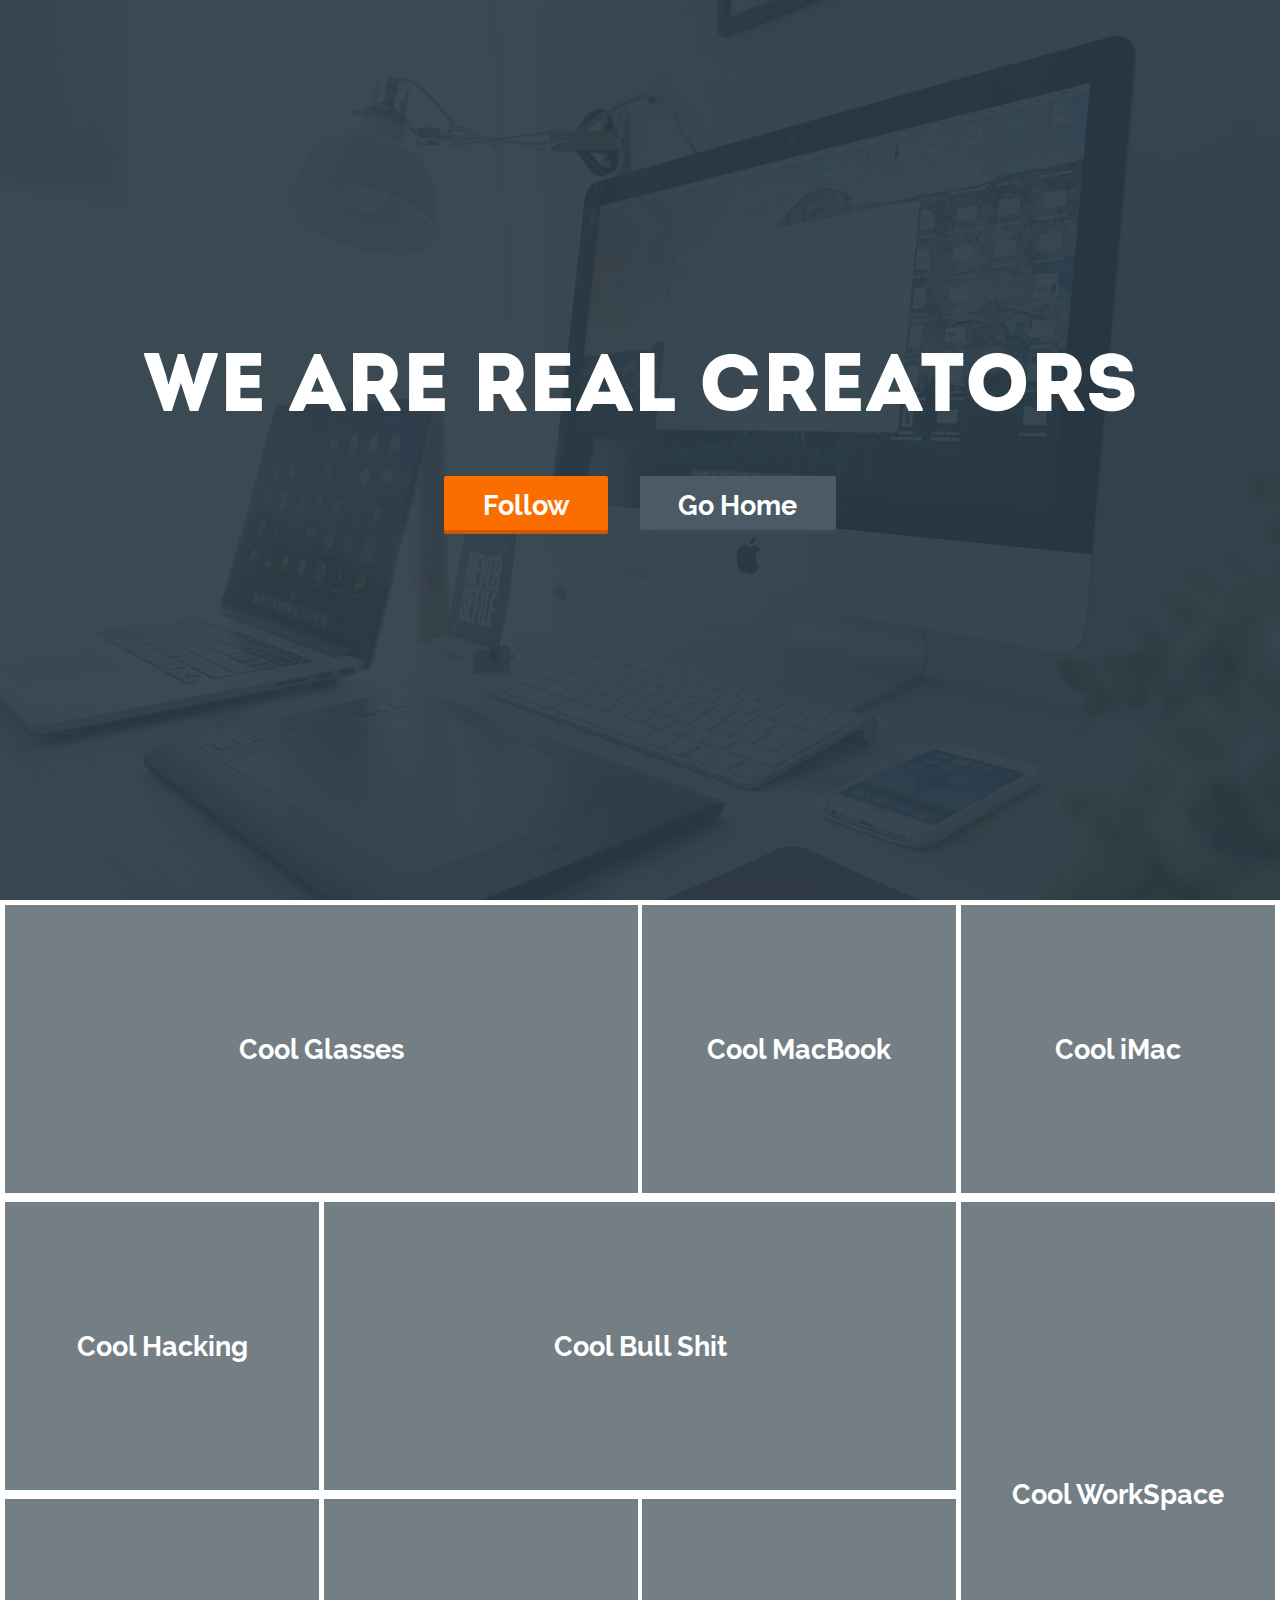
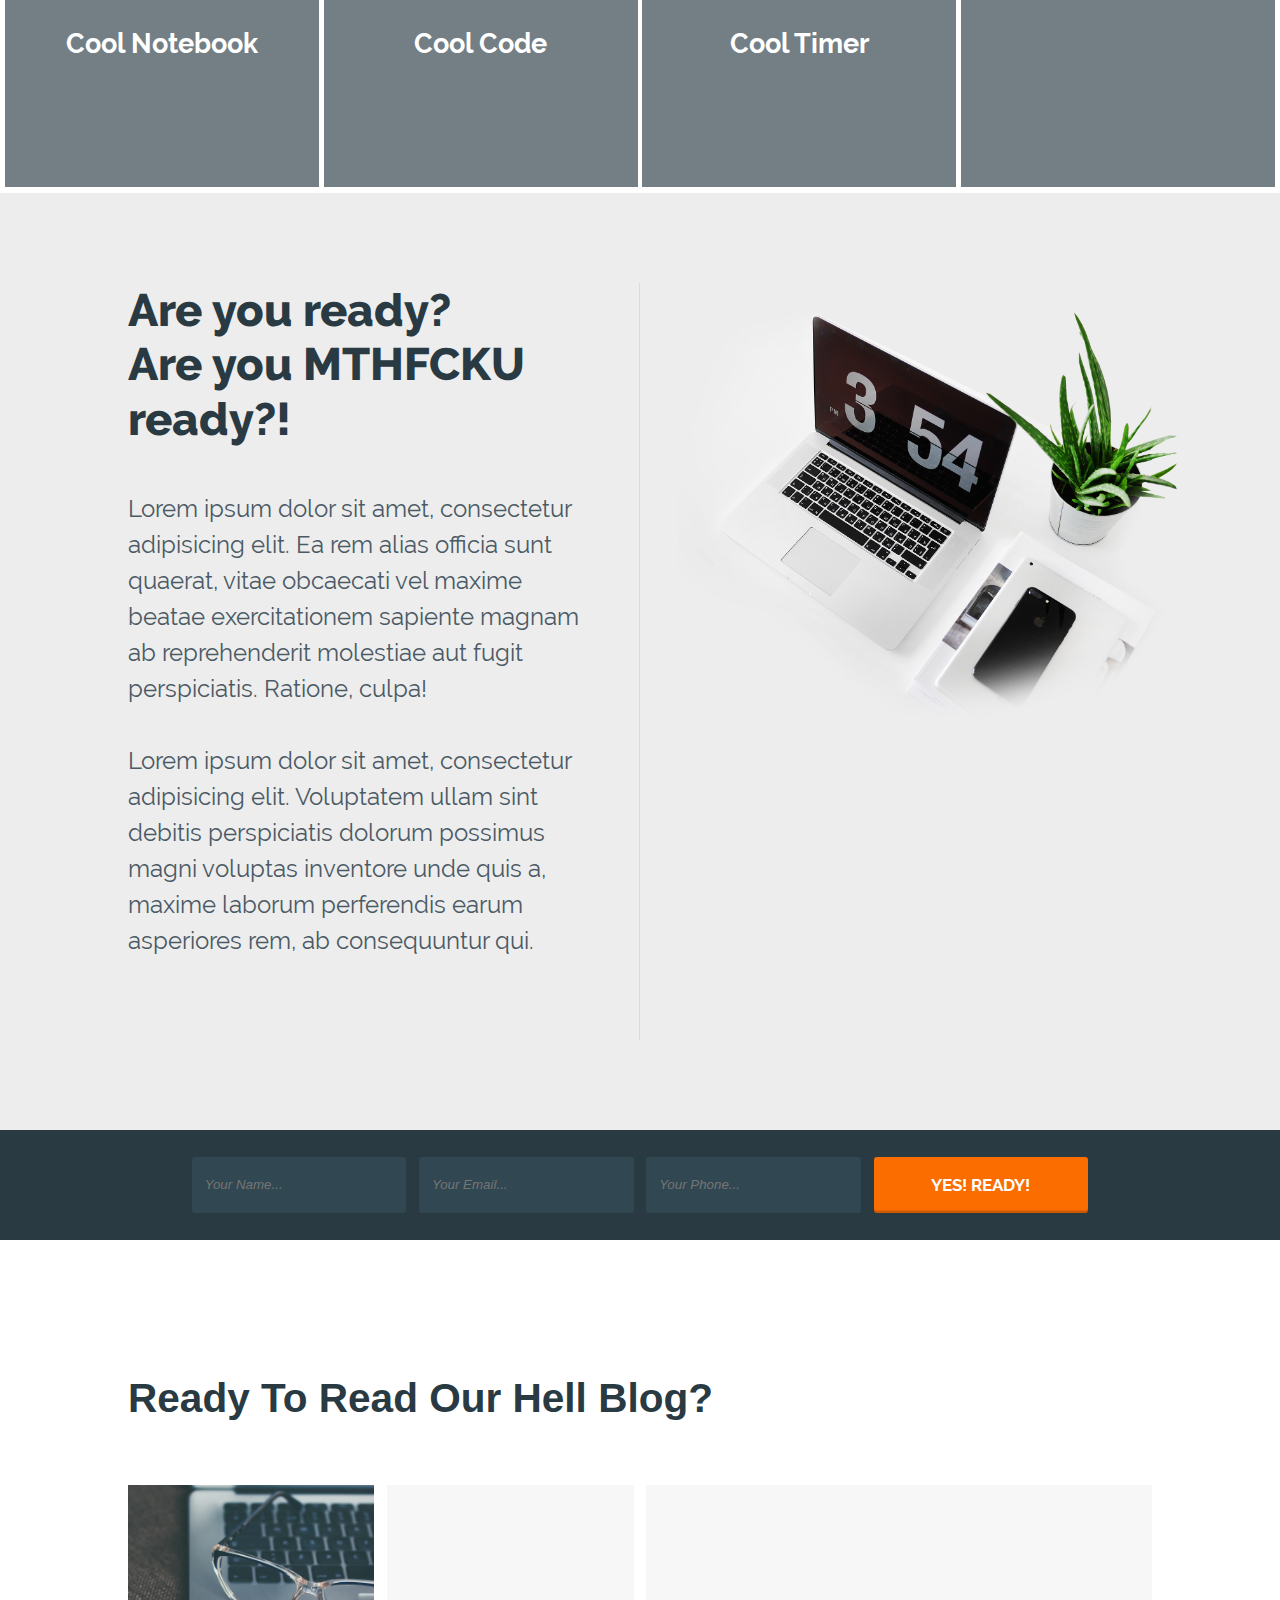
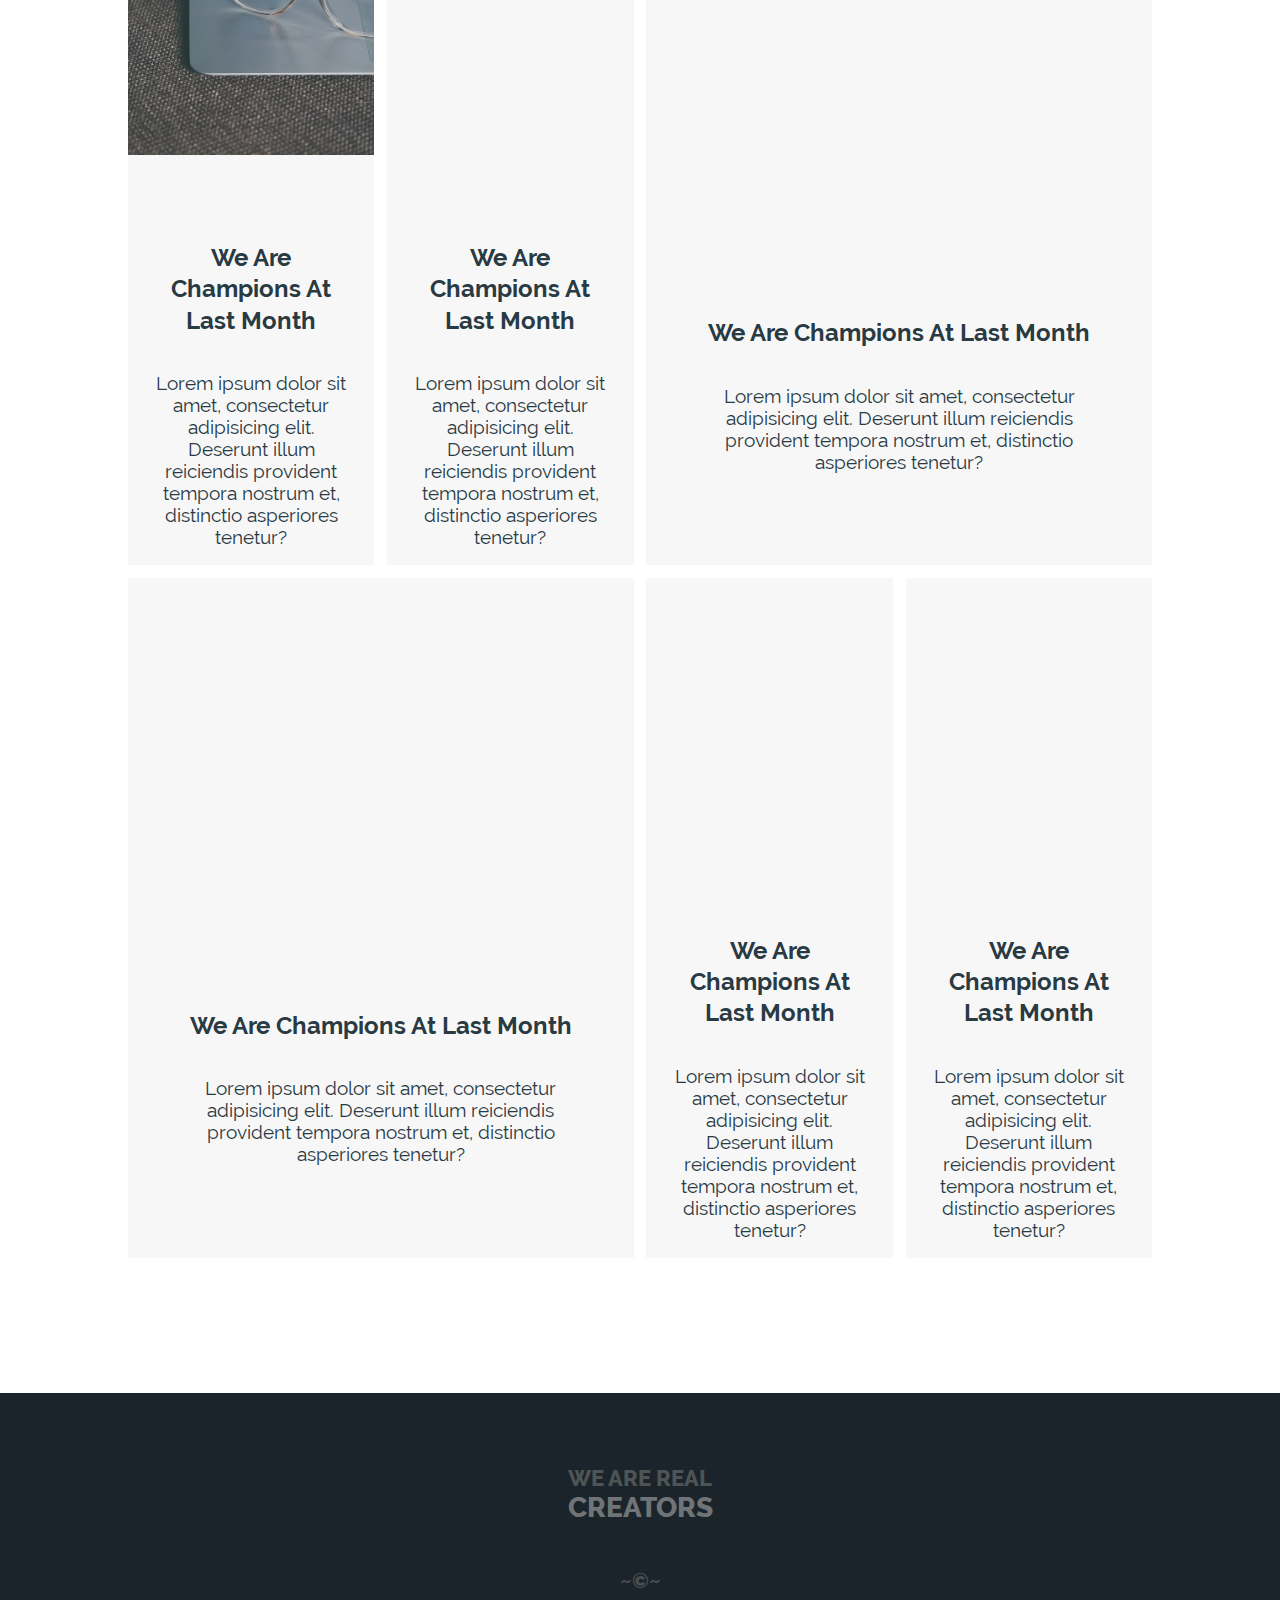
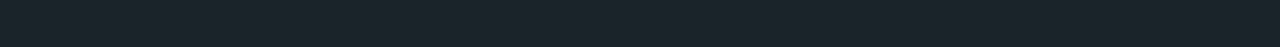
==== sites/creators/index.html @ e2270f5b "Creators" ====
<!DOCTYPE html>
<html lang="en">

<head>

    <meta charset="UTF-8">

    <title>We are real creators</title>
    <meta name="viewport" content="width=device-width, initial-scale=1.0, maximum-scale=1.0">

    <meta name="description" content="We are real creators. We are real champions. We are we!">

    <!-- Data for social networks -->
    <meta property="og:image" content="img/ogimage.jpg">
    <meta property="og:title" content="We are real creators">
    <meta property="og:description" content="We are real creators. We are real champions. We are we!">

    <link rel="shortcut icon" href="../img/favicon/favicon.ico" type="image/x-icon">
    <link rel="apple-touch-icon" href="../img/favicon/apple-touch-icon.png">
    <link rel="apple-touch-icon" sizes="72x72" href="../img/favicon/apple-touch-icon-72x72.png">
    <link rel="apple-touch-icon" sizes="114x114" href="../img/favicon/apple-touch-icon-114x114.png">

    <!-- Chrome, Firefox OS and Opera -->
    <meta name="theme-color" content="#4b5a65">
    <!-- Windows phone -->
    <meta name="msapplication-navbutton-color" content="#4b5a65">
    <!-- iOS Safari -->
    <meta name="apple-mobile-web-app-status-bar-style" content="#4b5a65">

    <link rel="stylesheet" type="text/css" href="css/main.min.css">
</head>

<body>
    <header class="main-header grid">
        <div class="header-content grid">
            <h1>We are real creators</h1>
            <div class="header-buttons">
                <a href="#" class="btn btn-follow">Follow</a>
                <a href="#" class="btn btn-home">Go Home</a>
            </div>
        </div>
    </header>
    <section class="sth-cool grid">
        <div class="portfolio-item grid" style="background: url('../img/1.jpg');"><span>Cool Glasses</span></div>
        <div class="portfolio-item grid" style="background: url('../img/2.jpg');"><span>Cool MacBook</span></div>
        <div class="portfolio-item grid" style="background: url('../img/3.jpg')"><span>Cool iMac</span></div>
        <div class="portfolio-item grid" style="background: url('../img/4.jpg')"><span>Cool Hacking</span></div>
        <div class="portfolio-item grid" style="background: url('../img/5.jpg')"><span>Cool Bull Shit</span></div>
        <div class="portfolio-item grid" style="background: url('../img/6.jpg')"><span>Cool WorkSpace</span></div>
        <div class="portfolio-item grid" style="background: url('../img/7.jpg')"><span>Cool Notebook</span></div>
        <div class="portfolio-item grid" style="background: url('../img/8.jpg')"><span>Cool Code</span></div>
        <div class="portfolio-item grid" style="background: url('../img/9.jpg')"><span>Cool Timer</span></div>
    </section>
    <section class="ready grid">
        <div class="ready-content grid">
                <div class="ready-right">
                    <h2>Are you ready?<br>
                        Are you MTHFCKU ready?!
                    </h2>
                    <p>Lorem ipsum dolor sit amet, consectetur adipisicing elit. Ea rem alias officia sunt quaerat, vitae obcaecati vel maxime beatae exercitationem sapiente magnam ab reprehenderit molestiae aut fugit perspiciatis. Ratione, culpa!</p>
                    <p>Lorem ipsum dolor sit amet, consectetur adipisicing elit. Voluptatem ullam sint debitis perspiciatis dolorum possimus magni voluptas inventore unde quis a, maxime laborum perferendis earum asperiores rem, ab consequuntur qui.</p>
                </div>
                <div class="ready-left">
                    <img src="img/example.jpg" alt="Example" class="img">
                </div>
        </div>
    </section>
    <section class="feedback">
        <div class="feedback-content">
            <form class="grid">
                <input type="text" class="name"  name="name" placeholder="Your Name..." required>
                <input type="email" class="email" name="email" placeholder="Your Email..." required>
                <input type="text" class="phone" name="phone" placeholder="Your Phone..." required>
                <!-- Make pattern for phone -->
                <button class="btn feedback-btn">Yes! Ready!</button>
            </form>
        </div>
    </section>
    <section class="progress">
        <div class="progress-content">
        <h2>Ready to read our hell blog?</h2>
        <div class="progress-blocks grid">
            <div class="progress-item grid">
                <div class="progress-photo" style="background: url(img/1.jpg);"></div>
                <div class="progress-item-content">
                <h3>We are champions at last month</h3>
                <p class="progress-text">Lorem ipsum dolor sit amet, consectetur adipisicing elit. Deserunt illum reiciendis provident tempora nostrum et, distinctio asperiores tenetur?</p>
                </div>
            </div>
            <div class="progress-item grid">
                <div class="progress-photo" style="background: url(../img/2.jpg)"></div>
                <div class="progress-item-content">
                <h3>We are champions at last month</h3>
                <p class="progress-text">Lorem ipsum dolor sit amet, consectetur adipisicing elit. Deserunt illum reiciendis provident tempora nostrum et, distinctio asperiores tenetur?</p>
                </div>
            </div>
            <div class="progress-item grid">
                <div class="progress-photo" style="background: url(../img/3.jpg)"></div>
                <div class="progress-item-content">
                <h3>We are champions at last month</h3>
                <p class="progress-text">Lorem ipsum dolor sit amet, consectetur adipisicing elit. Deserunt illum reiciendis provident tempora nostrum et, distinctio asperiores tenetur?</p>
                </div>
            </div>
            <div class="progress-item grid">
                <div class="progress-photo" style="background: url(../img/4.jpg)"></div>
                <div class="progress-item-content">
                <h3>We are champions at last month</h3>
                <p class="progress-text">Lorem ipsum dolor sit amet, consectetur adipisicing elit. Deserunt illum reiciendis provident tempora nostrum et, distinctio asperiores tenetur?</p>
                </div>
            </div>
            <div class="progress-item grid">
                <div class="progress-photo" style="background: url(../img/5.jpg)"></div>
                <div class="progress-item-content">
                <h3>We are champions at last month</h3>
                <p class="progress-text">Lorem ipsum dolor sit amet, consectetur adipisicing elit. Deserunt illum reiciendis provident tempora nostrum et, distinctio asperiores tenetur?</p>
                </div>
            </div>
            <div class="progress-item grid">
                <div class="progress-photo" style="background: url(../img/6.jpg)"></div>
                <div class="progress-item-content">
                <h3>We are champions at last month</h3>
                <p class="progress-text">Lorem ipsum dolor sit amet, consectetur adipisicing elit. Deserunt illum reiciendis provident tempora nostrum et, distinctio asperiores tenetur?</p>
                </div>
            </div>
        </div>
        </div>
    </section>
    <footer class="main-footer">
        <div class="footer-content">
            <div class="footer-creators">
                We are real<br>
                <span>creators</span>
            </div>
            <div class="footer-copyright">
                ~©~
            </div>
        </div>
    </footer>


    <script src="/scripts.min.js"></script>
</body>

</html>
---- sites/creators/css/main.min.css ----
@font-face{font-family:IntroRegular;src:url(../fonts/IntroRegular.woff) format("woff")}@font-face{font-family:RalewayBold;src:url(../fonts/RalewayBold.woff) format("woff")}@font-face{font-family:RalewayExtraBold;src:url(../fonts/RalewayExtraBold.woff) format("woff")}@font-face{font-family:RalewayRegular;src:url(../fonts/RalewayRegular.woff) format("woff")}*{margin:0;padding:0}body,html{font-family:Arial;font-size:1.3em;overflow-x:hidden;min-width:320px}.grid{display:grid}.btn{color:#fff;background-color:#fc6d00;outline:0;border:none;cursor:pointer;text-decoration:none;-webkit-box-shadow:0 -.15em rgba(0,0,0,.18) inset;box-shadow:0 -.15em rgba(0,0,0,.18) inset}.main-header{background:url(../img/0-header.jpg) center no-repeat;-webkit-background-size:cover;background-size:cover;min-height:100vh;-webkit-align-content:center;-ms-flex-line-pack:center;align-content:center;-webkit-box-pack:center;-webkit-justify-content:center;-ms-flex-pack:center;justify-content:center;position:relative}.main-header:before{content:"";position:absolute;top:0;bottom:0;left:0;right:0;background-color:#293a43;opacity:.92}.main-header .header-content{position:relative;bottom:5vh;z-index:1}.main-header .header-content h1{color:#fff;font-family:IntroRegular;font-weight:400;font-size:60pt;text-align:center;line-height:2.5}.main-header .header-content .header-buttons{font-family:RalewayBold;justify-self:center;font-size:20pt}.main-header .header-content .header-buttons .btn-home{background-color:#4b5a65}.main-header .header-content .header-buttons .btn-home:hover{background-color:#566774}.main-header .header-content .header-buttons .btn-home:active{background-color:#404d56}.main-header .header-content .header-buttons .btn-follow:hover{background-color:#f37423}.main-header .header-content .header-buttons .btn-follow:active{background-color:#d85b0c}.main-header .header-content .header-buttons .btn-follow,.main-header .header-content .header-buttons .btn-home{padding:1.5vh 3vw;margin:0 1vw;-webkit-border-radius:2px;border-radius:2px;-webkit-transition:background-color .1s ease;-o-transition:background-color .1s ease;transition:background-color .1s ease}.sth-cool{padding:.2em;grid-template-columns:repeat(4,1fr);grid-gap:1vh .5vh}.sth-cool .portfolio-item{text-align:center;-webkit-background-size:cover!important;background-size:cover!important;background-position:center!important;color:#fff;cursor:pointer;-webkit-user-select:none;-moz-user-select:none;-ms-user-select:none;user-select:none;min-height:32vh;position:relative}.sth-cool .portfolio-item:nth-child(1){grid-column:1/3}.sth-cool .portfolio-item:nth-child(5){grid-column:2/4}.sth-cool .portfolio-item:nth-child(6){grid-column:4;grid-row:2/4}.sth-cool .portfolio-item:before{content:"";position:absolute;top:0;bottom:0;left:0;right:0;background-color:#293a43;opacity:.65;-webkit-transition:opacity .5s ease;-o-transition:opacity .5s ease;transition:opacity .5s ease}.sth-cool .portfolio-item:hover:before{opacity:.85}.sth-cool .portfolio-item span{z-index:1;display:-webkit-box;display:-webkit-flex;display:-ms-flexbox;display:flex;-webkit-box-align:center;-webkit-align-items:center;-ms-flex-align:center;align-items:center;-webkit-box-pack:center;-webkit-justify-content:center;-ms-flex-pack:center;justify-content:center;font-size:20pt;font-weight:700;font-family:RalewayBold}.sth-cool .portfolio-item span:hover{color:#fc6d00}.ready{background-color:#ededed;padding:10vh 5vw}.ready .ready-content{grid-template-columns:1fr 1fr;padding:0 5vw}.ready .ready-content .ready-right{border-right:solid #dadada 1px;padding-right:4vw;padding-bottom:5vh}.ready .ready-content .ready-right h2{color:#293a43;font-family:RalewayExtraBold;font-size:34pt;font-weight:800;line-height:1.2;padding-bottom:5vh}.ready .ready-content .ready-right p{color:#4b5a65;font-family:RalewayRegular;font-size:18pt;padding-bottom:4vh;line-height:1.5}.ready .ready-content .ready-left .img{padding-left:3vw;display:block;max-width:100%;height:auto}.feedback{display:block;background-color:#293a43;padding:3vh 0;position:relative}.feedback .feedback-content{position:relative;max-width:70vw;margin:auto}.feedback .feedback-content form{grid-template-columns:repeat(4,1fr);grid-column-gap:1vw}.feedback .feedback-content form *{padding:2vh 1vw;-webkit-border-radius:3px;border-radius:3px}.feedback .feedback-content form input{outline:0;background-color:#314853;color:#49636e;border:none;font-style:italic;font-family:Arial;-webkit-transition:background-color .1s ease;-o-transition:background-color .1s ease;transition:background-color .1s ease}.feedback .feedback-content form input:focus{background-color:#ededed}.feedback .feedback-content form button{text-transform:uppercase;font-family:RalewayBold;font-size:17px;-webkit-transition:background-color .1s ease;-o-transition:background-color .1s ease;transition:background-color .1s ease}.feedback .feedback-content form button:hover{background-color:#f37423}.feedback .feedback-content form button:active{background-color:#d85b0c}.progress{padding:10vh 10vw 15vh 10vw;text-transform:capitalize}.progress .progress-content h2{color:#293a43;padding:5vh 0 7vh 0}.progress .progress-content .progress-blocks{grid-template-columns:repeat(4,1fr);grid-template-rows:repeat(2,1fr);grid-gap:1vw}.progress .progress-content .progress-blocks .progress-item{background-color:#f7f7f7;cursor:pointer;grid-template-rows:1fr 1fr;overflow:hidden;-webkit-transition:background-color .25s ease;-o-transition:background-color .25s ease;transition:background-color .25s ease}.progress .progress-content .progress-blocks .progress-item:nth-child(3){grid-column:3/5;-webkit-box-align:center;-webkit-align-items:center;-ms-flex-align:center;align-items:center}.progress .progress-content .progress-blocks .progress-item:nth-child(4){grid-column:1/3;-webkit-box-align:center;-webkit-align-items:center;-ms-flex-align:center;align-items:center}.progress .progress-content .progress-blocks .progress-item:hover{background-color:#ededed}.progress .progress-content .progress-blocks .progress-item:hover .progress-photo{-webkit-transform:scale(1.05) translateY(-6.5px);-ms-transform:scale(1.05) translateY(-6.5px);transform:scale(1.05) translateY(-6.5px)}.progress .progress-content .progress-blocks .progress-item .progress-photo{background-position:center!important;-webkit-background-size:cover!important;background-size:cover!important;height:270px;-webkit-transition:-webkit-transform .25s ease;transition:-webkit-transform .25s ease;-o-transition:transform .25s ease;transition:transform .25s ease;transition:transform .25s ease,-webkit-transform .25s ease;overflow:hidden;-webkit-align-self:start;-ms-flex-item-align:start;align-self:start}.progress .progress-content .progress-blocks .progress-item .progress-item-content{padding:7%}.progress .progress-content .progress-blocks .progress-item .progress-item-content .progress-text{text-transform:none;text-align:center;color:#293a43;font-size:14pt;font-family:RalewayRegular}.progress .progress-content .progress-blocks .progress-item .progress-item-content h3{text-align:center;color:#293a43;font-size:18pt;line-height:1.3;padding-bottom:4vh;font-family:RalewayBold}.main-footer{background-color:#1a242a;color:#4e5355;padding:8vh 0 6vh 0}.main-footer .footer-content{text-transform:uppercase;text-align:center;font-family:RalewayExtraBold}.main-footer .footer-content .footer-creators{font-size:22px;line-height:1.2;padding-bottom:5vh}.main-footer .footer-content .footer-creators span{color:#707476;font-size:27.5px}.main-footer .footer-content .footer-copyright{color:#494d50;font-size:20px}@media only screen and (max-width:1200px){.main-header>.header-content>h1{font-size:40pt}.ready>.ready-content{grid-template-columns:1fr}.ready>.ready-content .ready-right{border-right:none;border-bottom:solid #dadada 2px;text-align:center;padding:0;padding-bottom:2vh}.ready>.ready-content .ready-left{padding-right:10vw;padding-top:5vh}.feedback>.feedback-content{max-width:90vw}.feedback>.feedback-content form input{font-size:18px}.feedback>.feedback-content form button{font-size:20px}.progress{padding:2vh 7vw 10vh 7vw}.progress .progress-content .progress-blocks .progress-item .progress-photo{height:100%!important}.progress .progress-content .progress-blocks .progress-item h3{padding-bottom:2vh!important;font-size:16pt!important}}@media only screen and (max-width:992px){.sth-cool{grid-template-columns:repeat(3,1fr)}.sth-cool .portfolio-item{font-size:16pt;min-height:40vh}.feedback>.feedback-content{max-width:80vw}.feedback>.feedback-content form{grid-template-columns:1fr;grid-row-gap:2vh}.feedback>.feedback-content form input{font-size:24px}.feedback>.feedback-content form button{font-size:30px}.progress .progress-content .progress-blocks{grid-template-columns:repeat(3,1fr)}.progress .progress-content .progress-blocks .progress-item:nth-child(3),.progress .progress-content .progress-blocks .progress-item:nth-child(4){grid-column:initial}}@media only screen and (max-width:768px){.main-header .header-content{padding:10vh 0}.main-header .header-content h1{font-size:40pt;line-height:1.2;padding-bottom:10vh}.sth-cool{grid-template-columns:1fr 1fr}.sth-cool .portfolio-item{font-size:12pt;min-height:40vh}.feedback>.feedback-content{padding:3vh 0}.feedback>.feedback-content form input{padding-left:2vw;font-size:20px}.feedback>.feedback-content form button{font-size:26px}.progress .progress-content .progress-blocks{grid-template-columns:repeat(2,1fr)}.main-footer{padding:4vh 0}.main-footer .footer-creators{padding-bottom:2vh!important}}@media only screen and (max-width:480px){.main-header>.header-content{padding:10vh 0}.main-header>.header-content .header-buttons{text-align:center;width:50%}.main-header>.header-content .header-buttons .btn{display:block}.main-header>.header-content .header-buttons .btn-follow{margin-bottom:3vh}.sth-cool{grid-template-columns:1fr;padding:2vh 2vw}.sth-cool .portfolio-item{min-height:50vh}.sth-cool .portfolio-item:nth-child(1){grid-column:initial}.sth-cool .portfolio-item:nth-child(4),.sth-cool .portfolio-item:nth-child(5){grid-column:initial}.sth-cool .portfolio-item:nth-child(6){grid-column:initial;grid-row:initial}.ready>.ready-content .ready-right h2{font-size:28pt}.ready>.ready-content .ready-right p{line-height:1.3}.feedback>.feedback-content form input{font-size:16px}.feedback>.feedback-content form button{font-size:22px}.progress{padding:3vh 7vw}.progress .progress-content h2{padding:0;padding-bottom:5vh}.progress .progress-content .progress-blocks{grid-template-columns:1fr;grid-gap:5vw}.progress .progress-content .progress-blocks .progress-item .progress-item-content h3{font-size:18pt!important}.progress .progress-content .progress-blocks .progress-item .progress-item-content .progress-text{font-size:16pt;line-height:1.5}.main-footer{padding:3vh 0}.main-footer .footer-creators{font-size:20px!important}.main-footer .footer-creators span{font-size:25.5px!important}}@media only screen and (max-width:320px){.main-header>.header-content{padding:20vh 10vw}.main-header>.header-content .header-buttons{width:80%}.main-header>.header-content .header-buttons .btn{font-size:1em}.main-header>.header-content h1{font-size:35pt}}
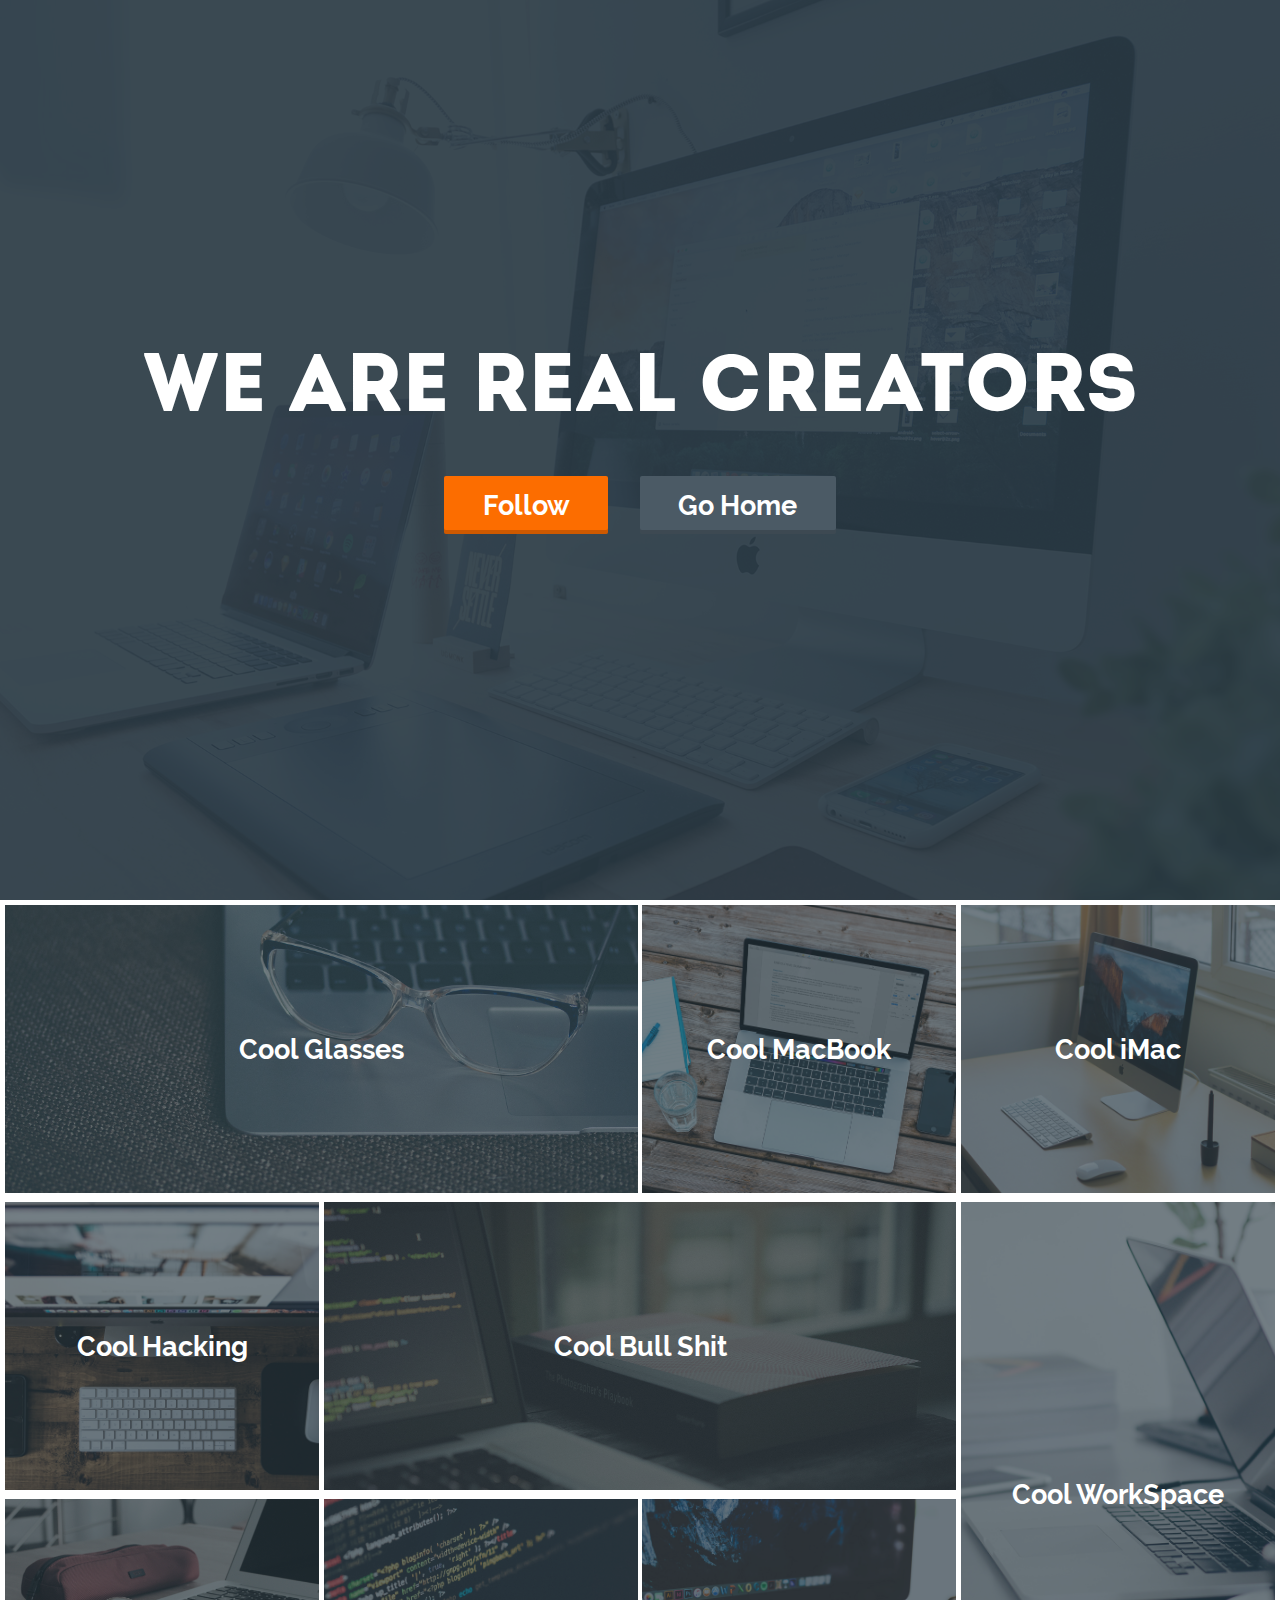
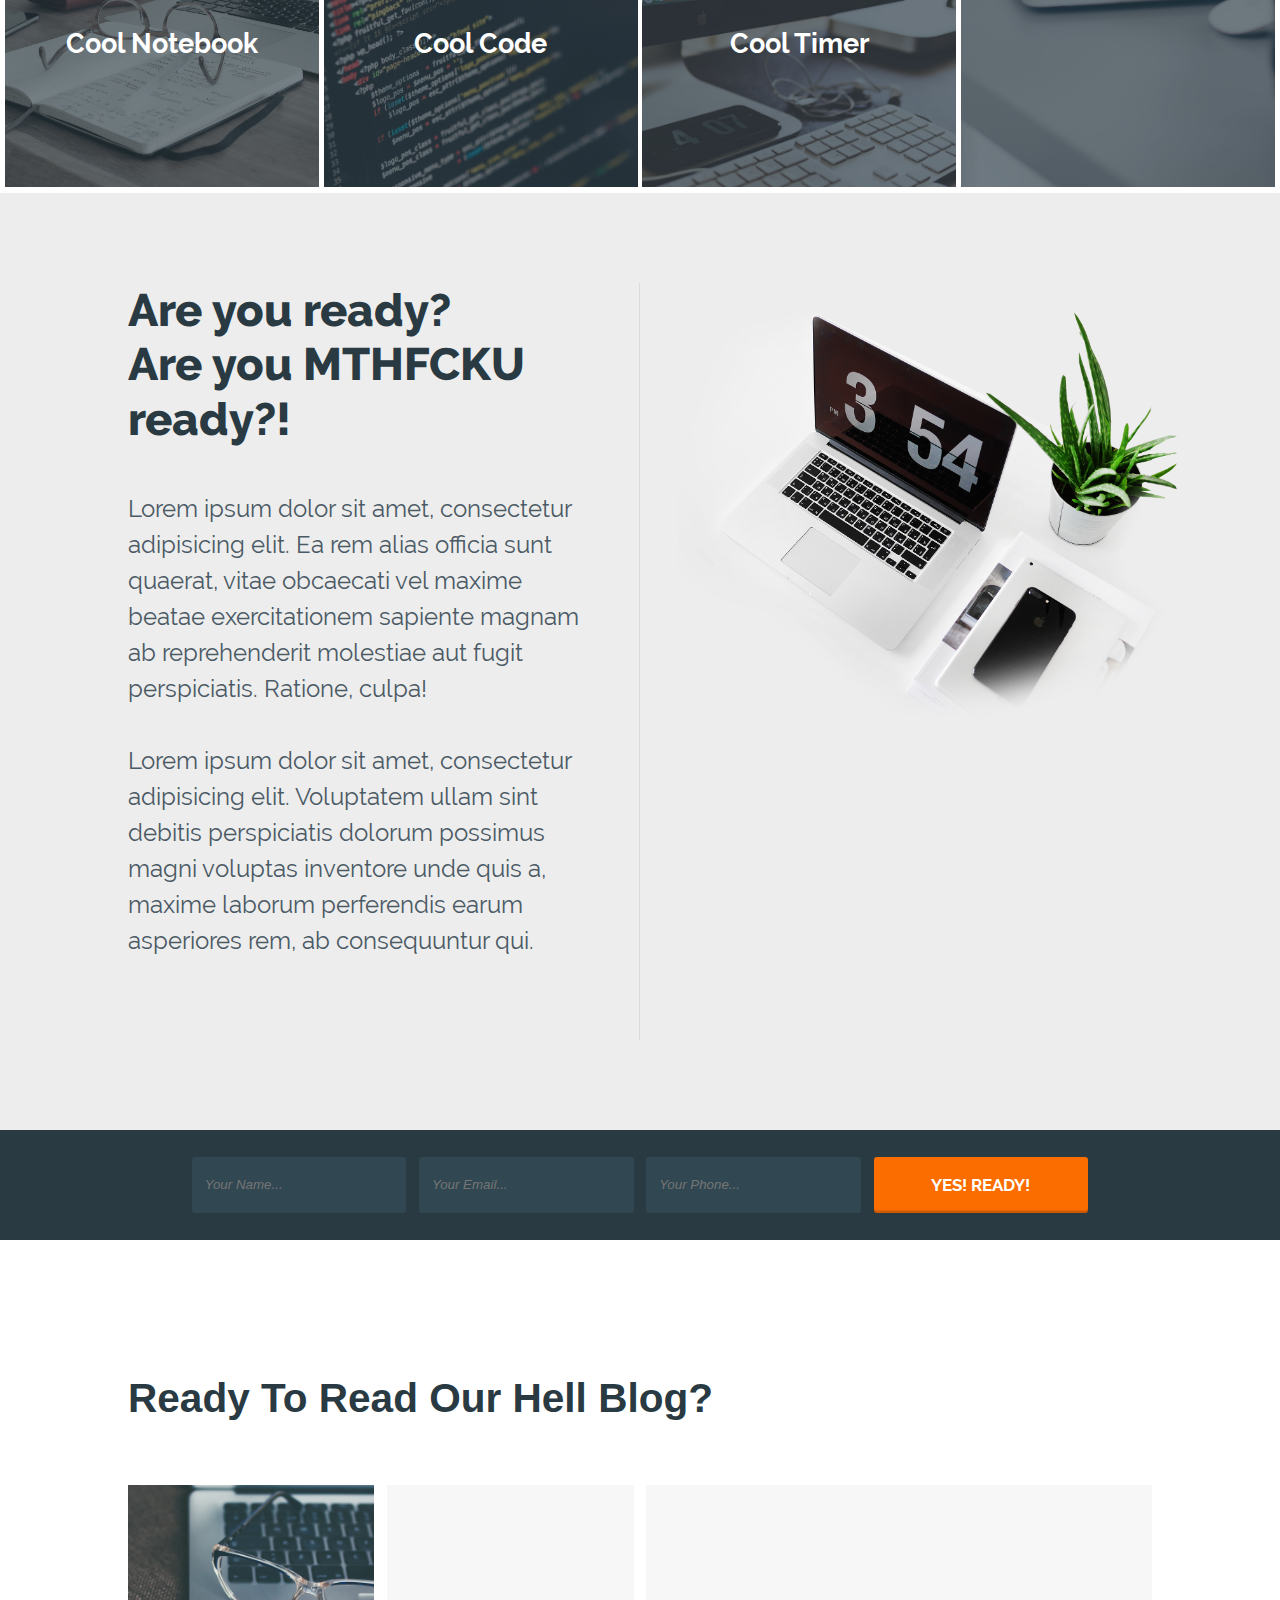
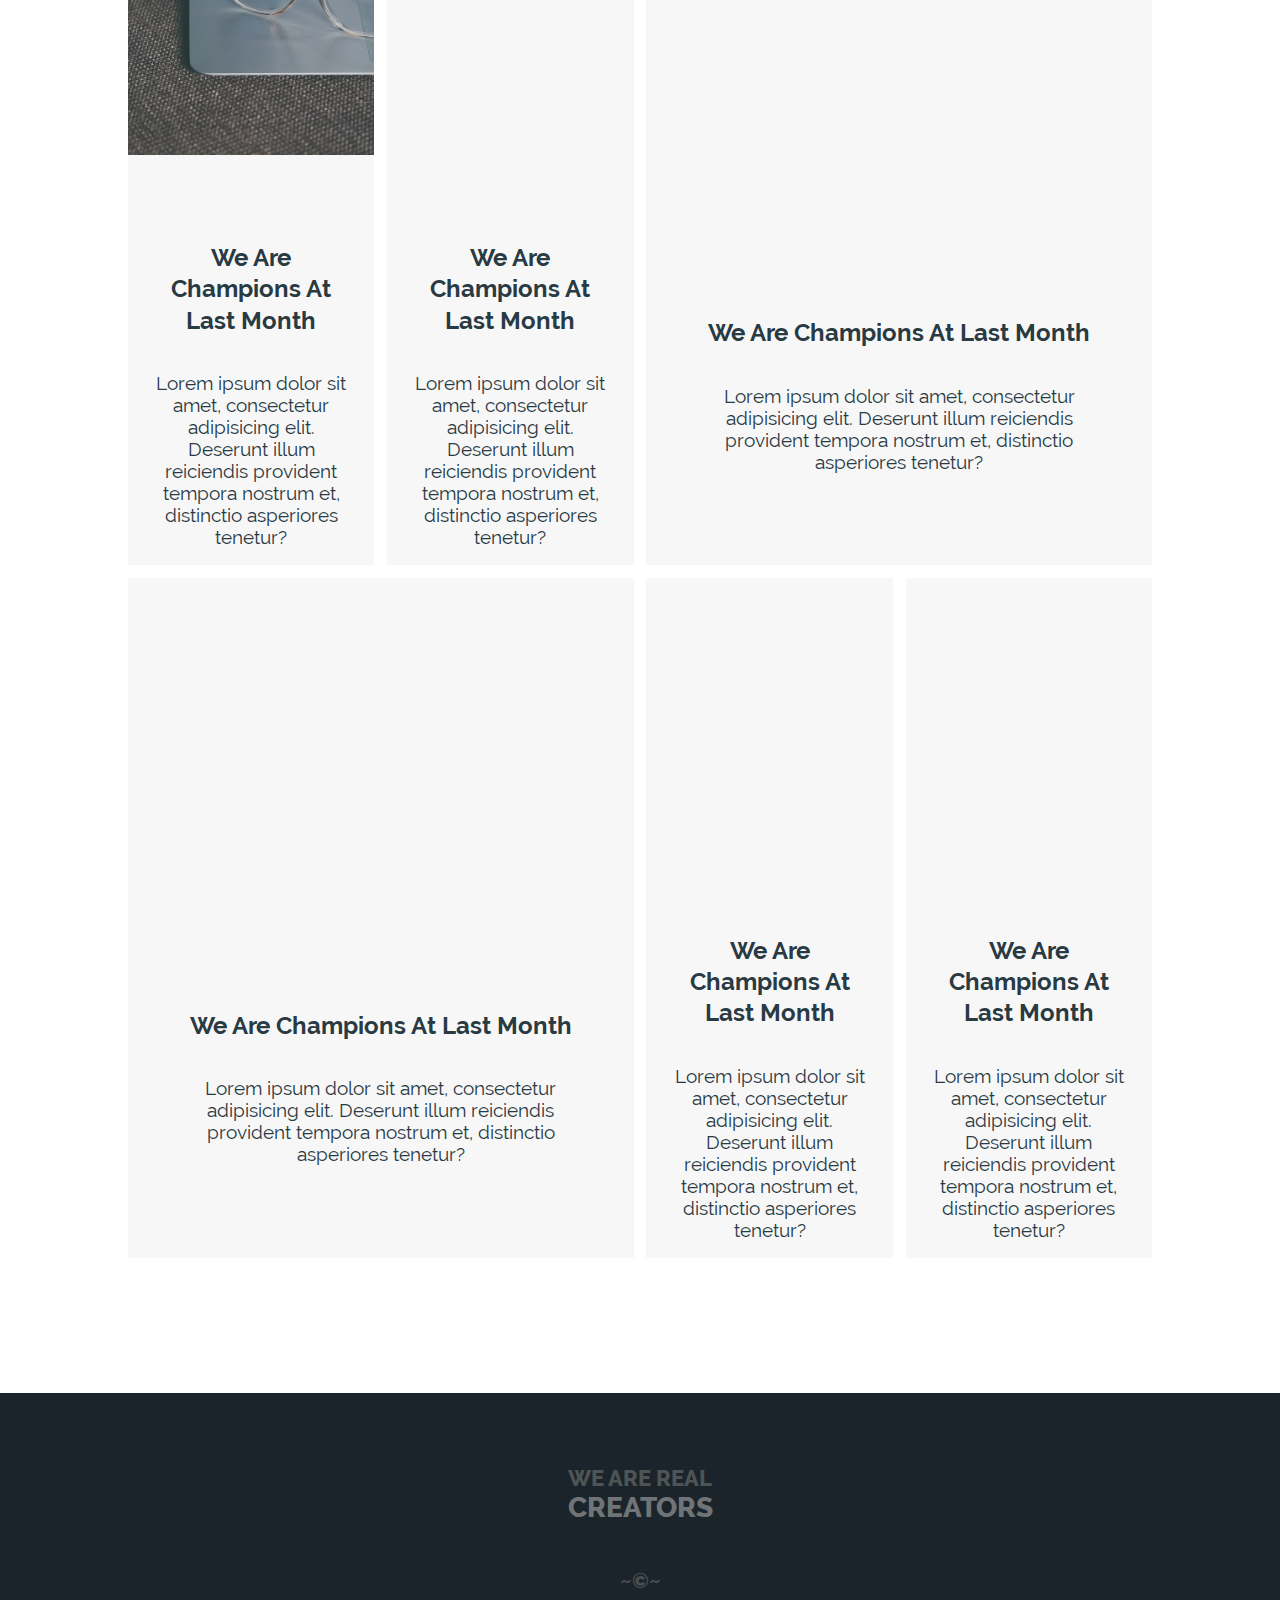
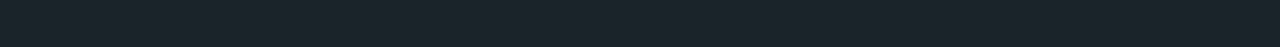
==== commit 7a0223b9: "Creators" ====
--- a/sites/creators/index.html
+++ b/sites/creators/index.html
@@ -41,15 +41,15 @@
         </div>
     </header>
     <section class="sth-cool grid">
-        <div class="portfolio-item grid" style="background: url('../img/1.jpg');"><span>Cool Glasses</span></div>
-        <div class="portfolio-item grid" style="background: url('../img/2.jpg');"><span>Cool MacBook</span></div>
-        <div class="portfolio-item grid" style="background: url('../img/3.jpg')"><span>Cool iMac</span></div>
-        <div class="portfolio-item grid" style="background: url('../img/4.jpg')"><span>Cool Hacking</span></div>
-        <div class="portfolio-item grid" style="background: url('../img/5.jpg')"><span>Cool Bull Shit</span></div>
-        <div class="portfolio-item grid" style="background: url('../img/6.jpg')"><span>Cool WorkSpace</span></div>
-        <div class="portfolio-item grid" style="background: url('../img/7.jpg')"><span>Cool Notebook</span></div>
-        <div class="portfolio-item grid" style="background: url('../img/8.jpg')"><span>Cool Code</span></div>
-        <div class="portfolio-item grid" style="background: url('../img/9.jpg')"><span>Cool Timer</span></div>
+        <div class="portfolio-item grid" style="background: url('img/1.jpg');"><span>Cool Glasses</span></div>
+        <div class="portfolio-item grid" style="background: url('img/2.jpg');"><span>Cool MacBook</span></div>
+        <div class="portfolio-item grid" style="background: url('img/3.jpg')"><span>Cool iMac</span></div>
+        <div class="portfolio-item grid" style="background: url('img/4.jpg')"><span>Cool Hacking</span></div>
+        <div class="portfolio-item grid" style="background: url('img/5.jpg')"><span>Cool Bull Shit</span></div>
+        <div class="portfolio-item grid" style="background: url('img/6.jpg')"><span>Cool WorkSpace</span></div>
+        <div class="portfolio-item grid" style="background: url('img/7.jpg')"><span>Cool Notebook</span></div>
+        <div class="portfolio-item grid" style="background: url('img/8.jpg')"><span>Cool Code</span></div>
+        <div class="portfolio-item grid" style="background: url('img/9.jpg')"><span>Cool Timer</span></div>
     </section>
     <section class="ready grid">
         <div class="ready-content grid">
@@ -81,7 +81,7 @@
         <h2>Ready to read our hell blog?</h2>
         <div class="progress-blocks grid">
             <div class="progress-item grid">
-                <div class="progress-photo" style="background: url(img/1.jpg);"></div>
+                <div class="progress-photo" style="background: url('img/1.jpg');"></div>
                 <div class="progress-item-content">
                 <h3>We are champions at last month</h3>
                 <p class="progress-text">Lorem ipsum dolor sit amet, consectetur adipisicing elit. Deserunt illum reiciendis provident tempora nostrum et, distinctio asperiores tenetur?</p>
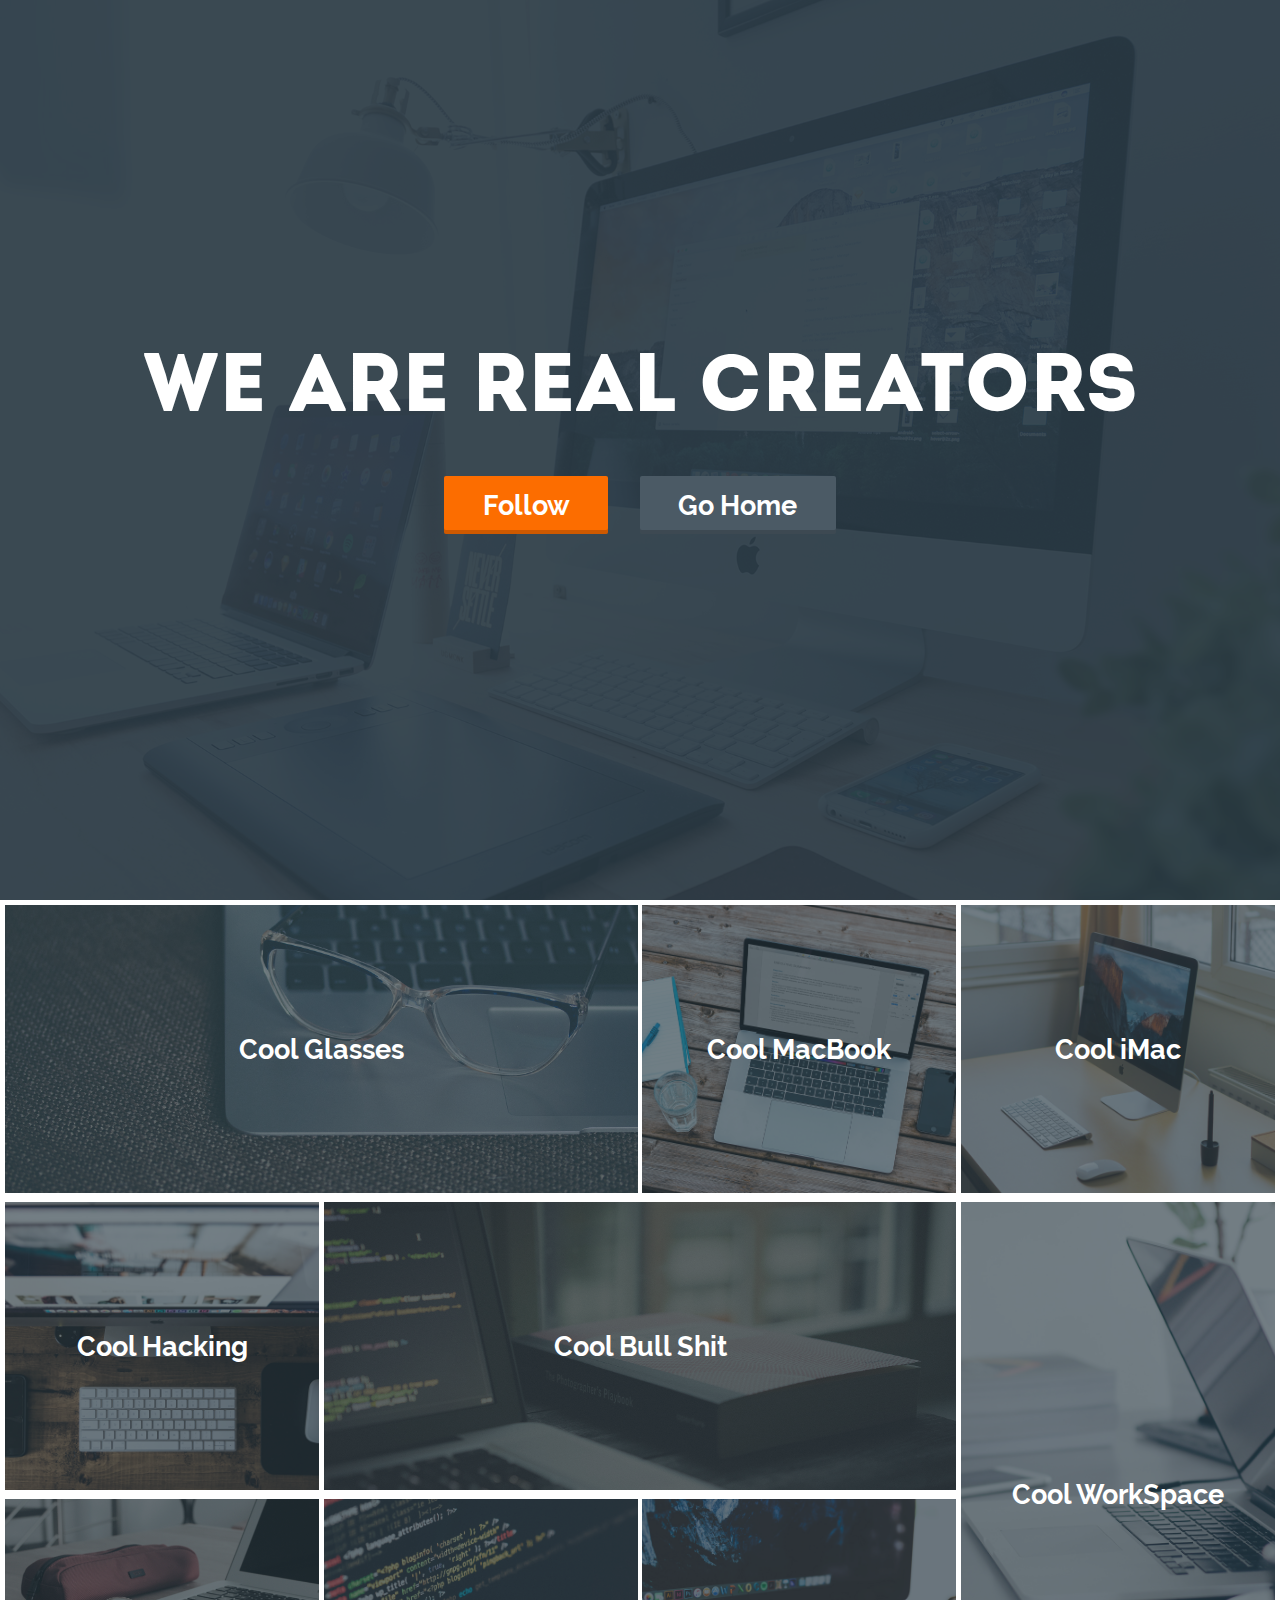
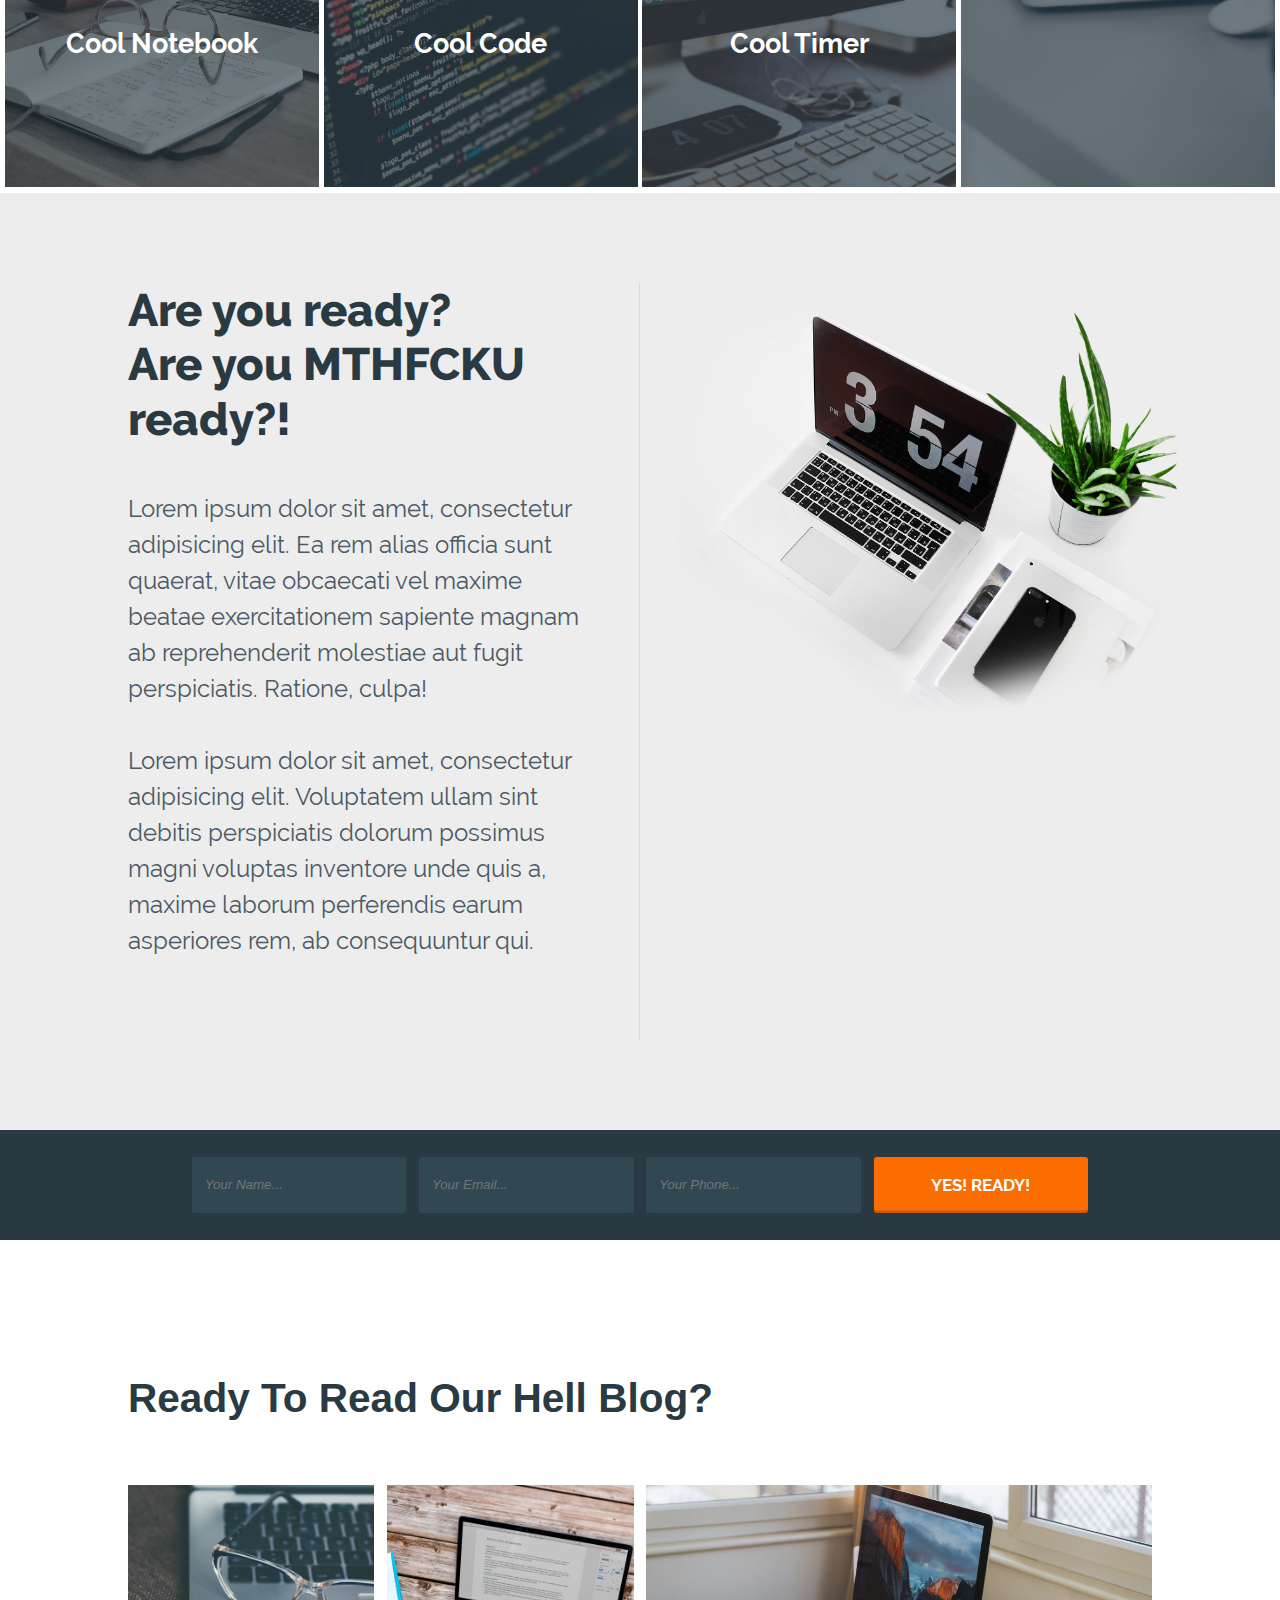
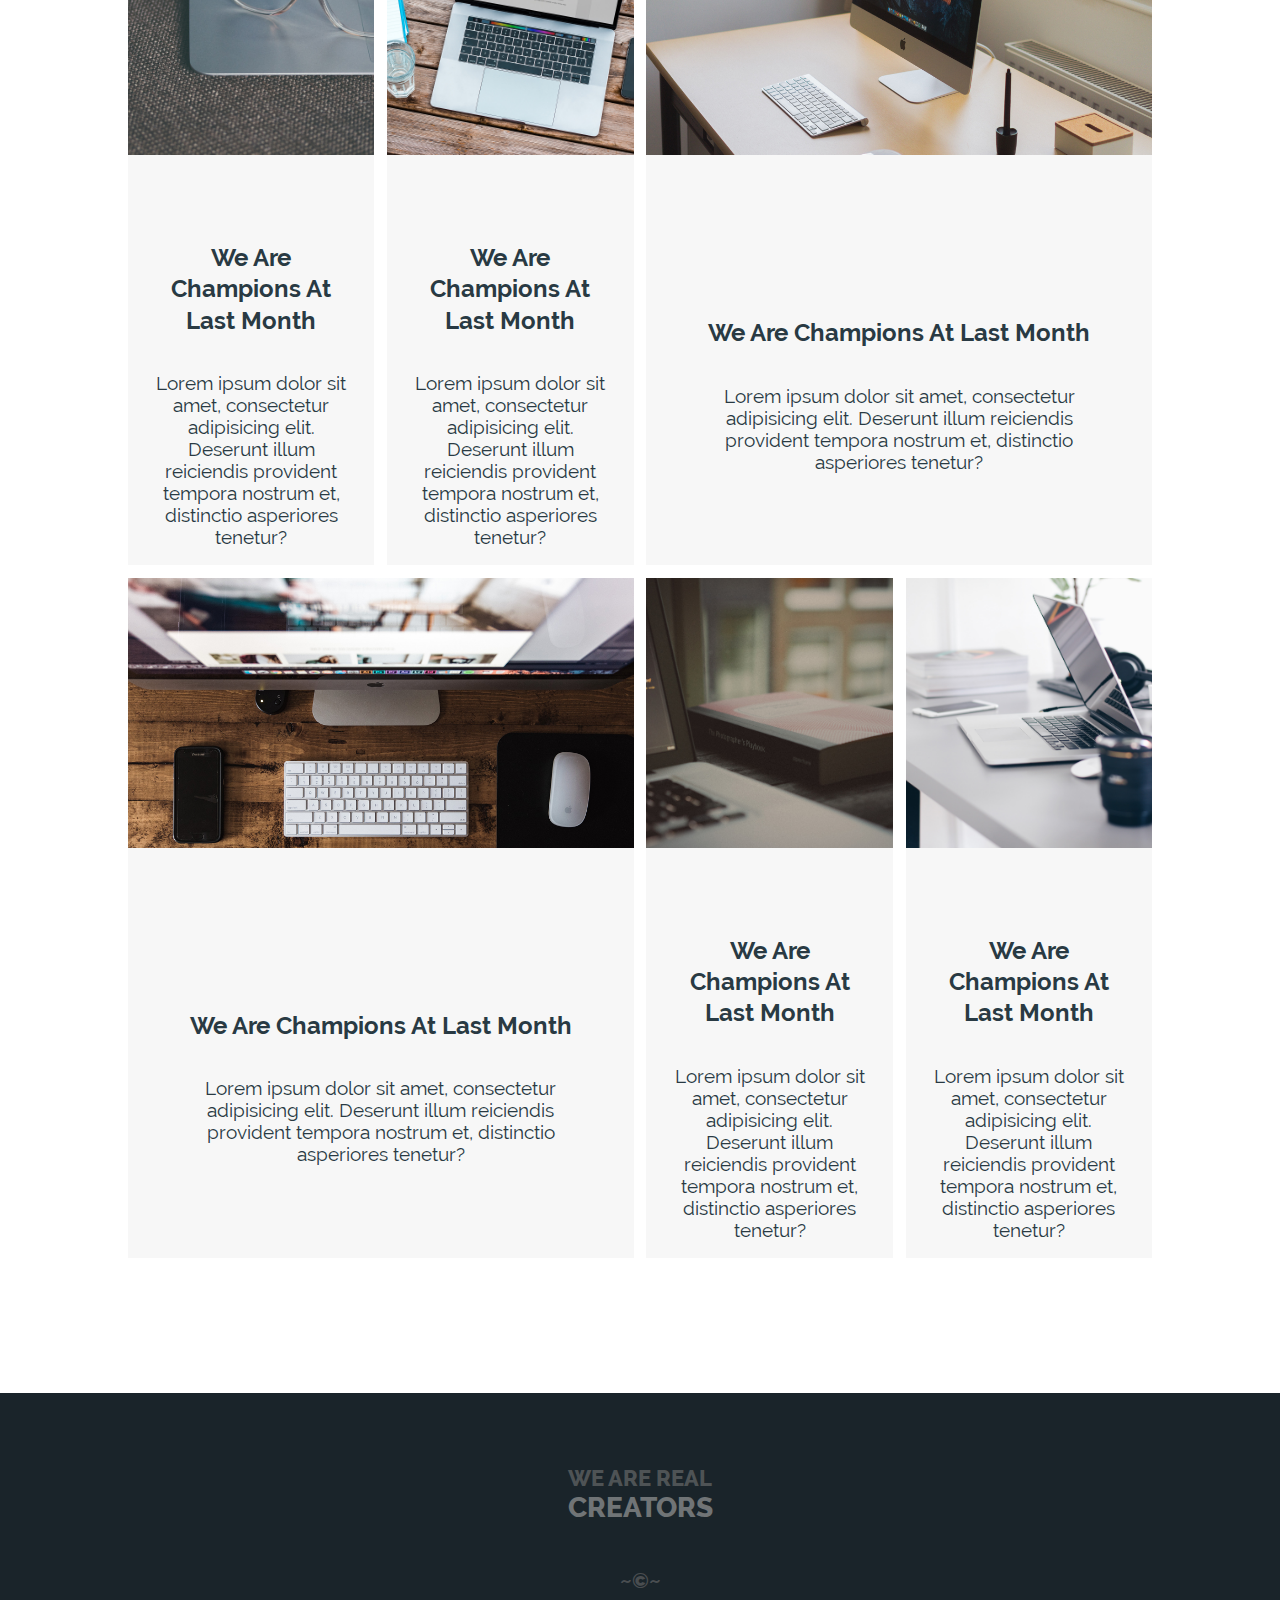
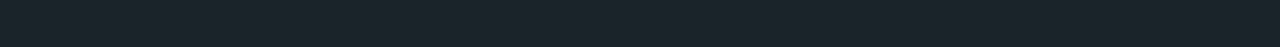
==== commit 6b3f9cf1: "Creators" ====
--- a/sites/creators/index.html
+++ b/sites/creators/index.html
@@ -15,10 +15,10 @@
     <meta property="og:title" content="We are real creators">
     <meta property="og:description" content="We are real creators. We are real champions. We are we!">
 
-    <link rel="shortcut icon" href="../img/favicon/favicon.ico" type="image/x-icon">
-    <link rel="apple-touch-icon" href="../img/favicon/apple-touch-icon.png">
-    <link rel="apple-touch-icon" sizes="72x72" href="../img/favicon/apple-touch-icon-72x72.png">
-    <link rel="apple-touch-icon" sizes="114x114" href="../img/favicon/apple-touch-icon-114x114.png">
+    <link rel="shortcut icon" href="img/favicon/favicon.ico" type="image/x-icon">
+    <link rel="apple-touch-icon" href="img/favicon/apple-touch-icon.png">
+    <link rel="apple-touch-icon" sizes="72x72" href="img/favicon/apple-touch-icon-72x72.png">
+    <link rel="apple-touch-icon" sizes="114x114" href="img/favicon/apple-touch-icon-114x114.png">
 
     <!-- Chrome, Firefox OS and Opera -->
     <meta name="theme-color" content="#4b5a65">
@@ -88,35 +88,35 @@
                 </div>
             </div>
             <div class="progress-item grid">
-                <div class="progress-photo" style="background: url(../img/2.jpg)"></div>
+                <div class="progress-photo" style="background: url('img/2.jpg')"></div>
                 <div class="progress-item-content">
                 <h3>We are champions at last month</h3>
                 <p class="progress-text">Lorem ipsum dolor sit amet, consectetur adipisicing elit. Deserunt illum reiciendis provident tempora nostrum et, distinctio asperiores tenetur?</p>
                 </div>
             </div>
             <div class="progress-item grid">
-                <div class="progress-photo" style="background: url(../img/3.jpg)"></div>
+                <div class="progress-photo" style="background: url('img/3.jpg')"></div>
                 <div class="progress-item-content">
                 <h3>We are champions at last month</h3>
                 <p class="progress-text">Lorem ipsum dolor sit amet, consectetur adipisicing elit. Deserunt illum reiciendis provident tempora nostrum et, distinctio asperiores tenetur?</p>
                 </div>
             </div>
             <div class="progress-item grid">
-                <div class="progress-photo" style="background: url(../img/4.jpg)"></div>
+                <div class="progress-photo" style="background: url('img/4.jpg')"></div>
                 <div class="progress-item-content">
                 <h3>We are champions at last month</h3>
                 <p class="progress-text">Lorem ipsum dolor sit amet, consectetur adipisicing elit. Deserunt illum reiciendis provident tempora nostrum et, distinctio asperiores tenetur?</p>
                 </div>
             </div>
             <div class="progress-item grid">
-                <div class="progress-photo" style="background: url(../img/5.jpg)"></div>
+                <div class="progress-photo" style="background: url('img/5.jpg')"></div>
                 <div class="progress-item-content">
                 <h3>We are champions at last month</h3>
                 <p class="progress-text">Lorem ipsum dolor sit amet, consectetur adipisicing elit. Deserunt illum reiciendis provident tempora nostrum et, distinctio asperiores tenetur?</p>
                 </div>
             </div>
             <div class="progress-item grid">
-                <div class="progress-photo" style="background: url(../img/6.jpg)"></div>
+                <div class="progress-photo" style="background: url('img/6.jpg')"></div>
                 <div class="progress-item-content">
                 <h3>We are champions at last month</h3>
                 <p class="progress-text">Lorem ipsum dolor sit amet, consectetur adipisicing elit. Deserunt illum reiciendis provident tempora nostrum et, distinctio asperiores tenetur?</p>
